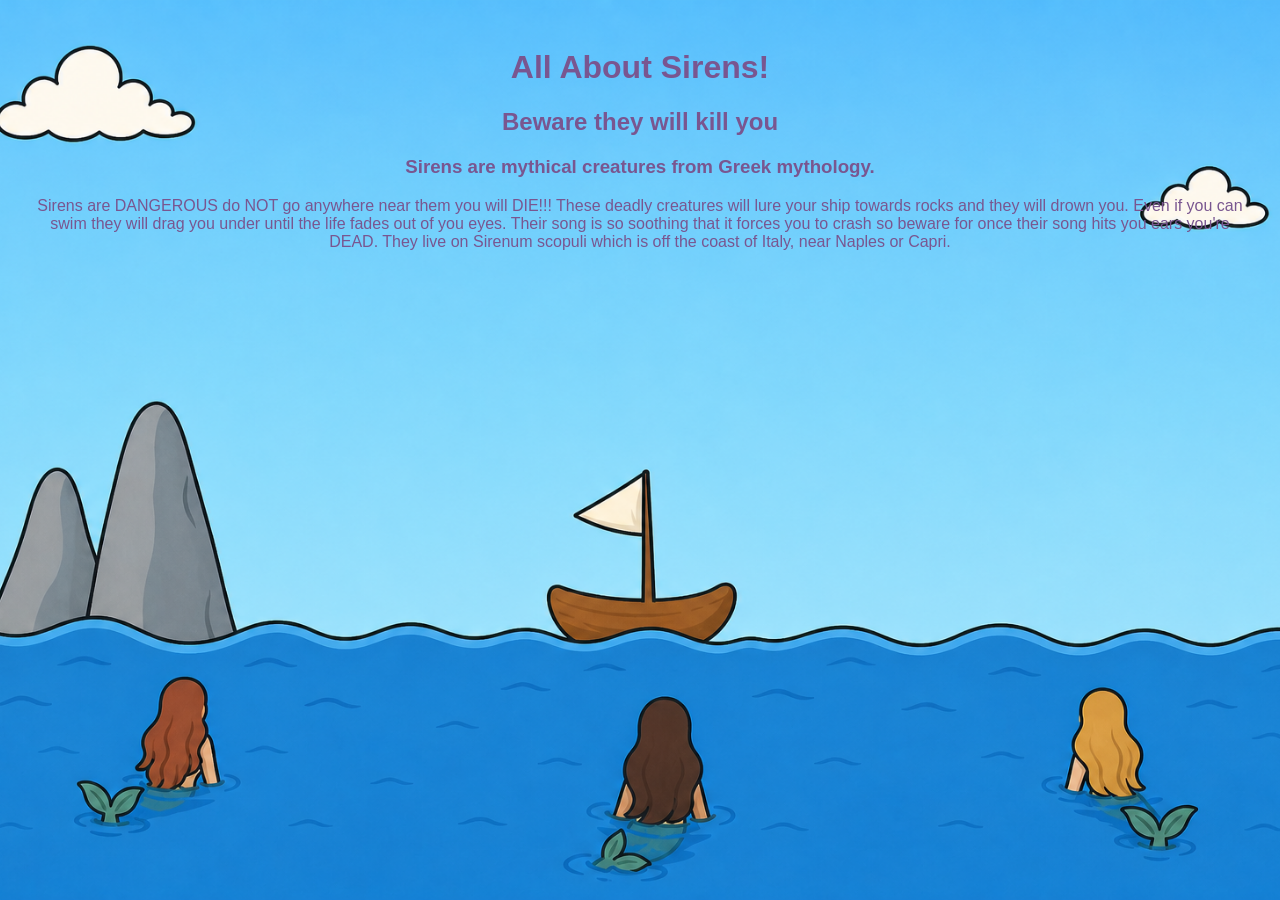
==== index.html @ 0c46f2c5 "hiiiiiiiiiiiiiiiii Co-authored-by: Copilot <copilot@github.com>" ====
<!DOCTYPE html>
<html lang="en">
<head>
    <meta charset="UTF-8">
    <meta name="viewport" content="width=device-width, initial-scale=1.0">
    <title>New belt</title>
    <link rel="stylesheet" href="styles.css">
</head>
<body>
    <h1>All About Sirens!</h1>
    <h2>Beware they will kill you</h2>
    <h3>Sirens are mythical creatures from Greek mythology.</h3>
    <p>Sirens are DANGEROUS do NOT go anywhere near them you will DIE!!! These deadly creatures will lure your ship towards rocks and they will drown you. Even if you can swim they will drag you under until the life fades out of you eyes. Their song is so soothing that it forces you to crash so beware for once their song hits you ears you're DEAD. They live on Sirenum scopuli which is off the coast of Italy, near Naples or Capri.</p>
    <div></div>
</body>
</html>
---- styles.css ----
body {
    background-image: url("ChatGPT Image May 1, 2026, 06_50_09 PM.png");
    background-size: cover;
    background-position: center;
    background-repeat: no-repeat;

    font-family: Arial, Helvetica, sans-serif;
    color: rgb(121, 86, 144);
    text-align: center;

    padding: 20px;

    background-attachment: fixed;
}

img {
    width: 400px;
    height: auto;
    border-radius: 20px;
    margin-top: 20px;
}
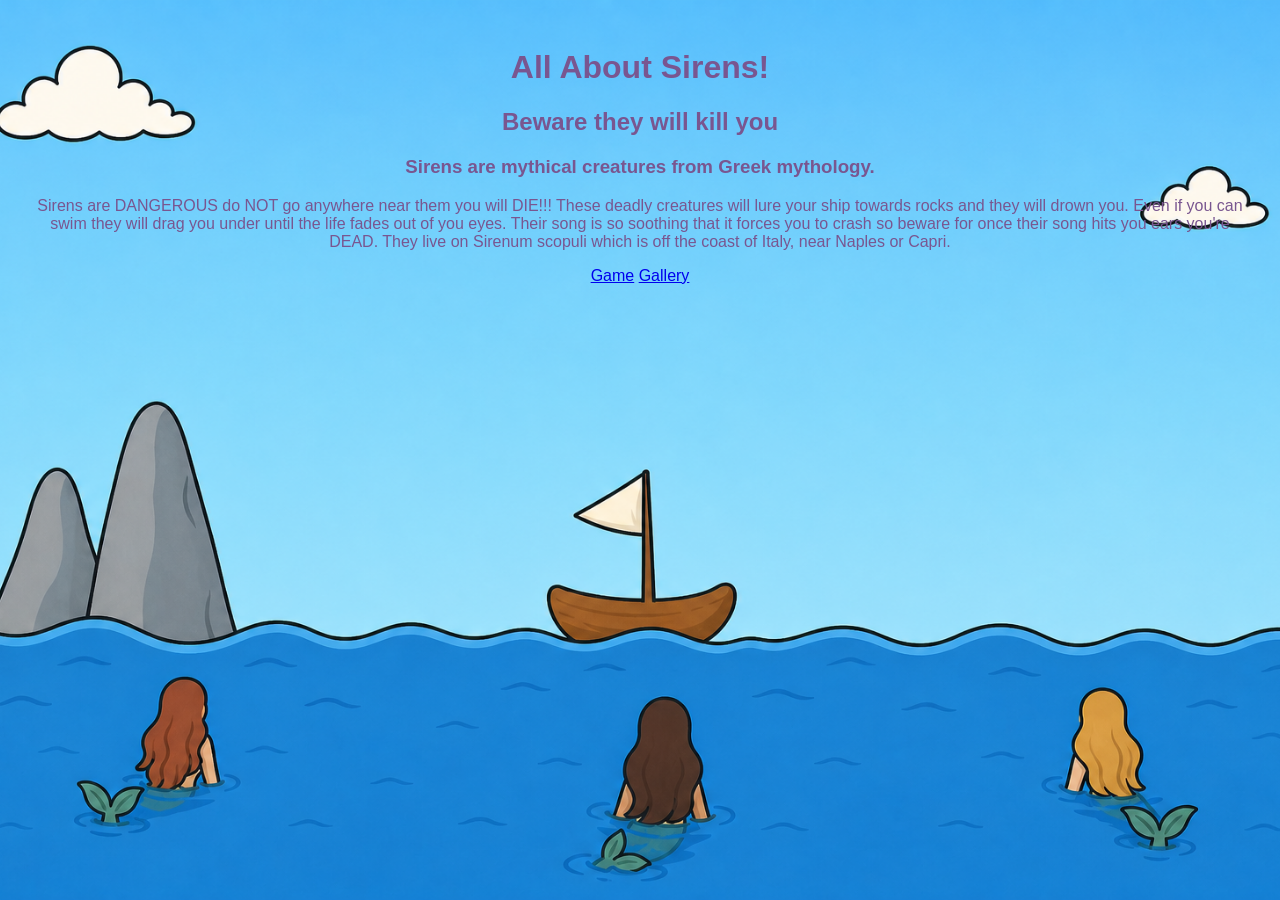
==== commit 059c376d: "Hiiiiiiiiiiiiiiiiiiiiiii" ====
--- a/index.html
+++ b/index.html
@@ -3,14 +3,18 @@
 <head>
     <meta charset="UTF-8">
     <meta name="viewport" content="width=device-width, initial-scale=1.0">
-    <title>New belt</title>
+    <title>Sirens</title>
     <link rel="stylesheet" href="styles.css">
+    
 </head>
 <body>
     <h1>All About Sirens!</h1>
     <h2>Beware they will kill you</h2>
     <h3>Sirens are mythical creatures from Greek mythology.</h3>
     <p>Sirens are DANGEROUS do NOT go anywhere near them you will DIE!!! These deadly creatures will lure your ship towards rocks and they will drown you. Even if you can swim they will drag you under until the life fades out of you eyes. Their song is so soothing that it forces you to crash so beware for once their song hits you ears you're DEAD. They live on Sirenum scopuli which is off the coast of Italy, near Naples or Capri.</p>
-    <div></div>
+    <a href = "Game.html">Game</a>
+    <a href = "Gallery.html">Gallery</a>
+    
+    
 </body>
 </html> 
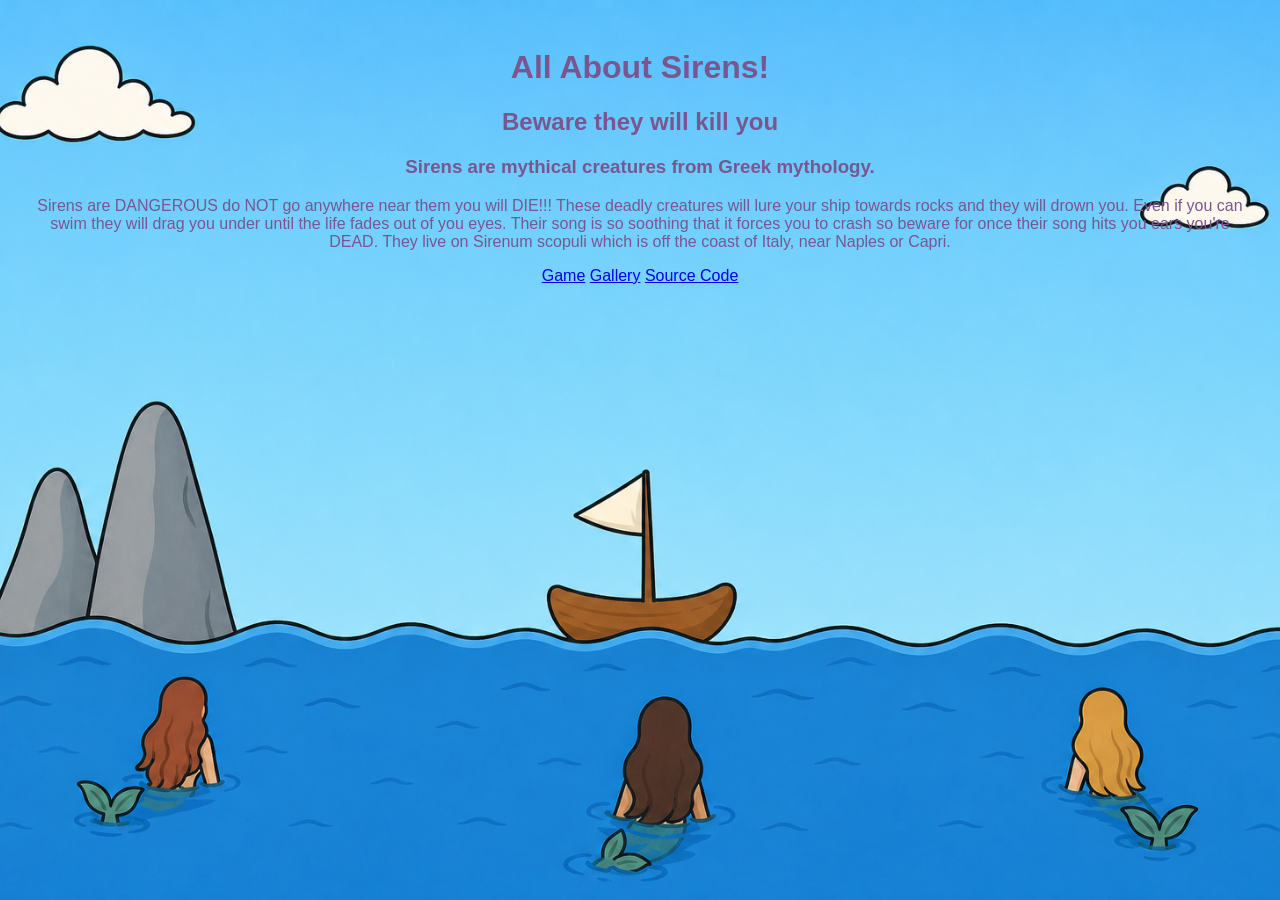
==== commit 99ccf297: "HelloOo" ====
--- a/index.html
+++ b/index.html
@@ -14,6 +14,7 @@
     <p>Sirens are DANGEROUS do NOT go anywhere near them you will DIE!!! These deadly creatures will lure your ship towards rocks and they will drown you. Even if you can swim they will drag you under until the life fades out of you eyes. Their song is so soothing that it forces you to crash so beware for once their song hits you ears you're DEAD. They live on Sirenum scopuli which is off the coast of Italy, near Naples or Capri.</p>
     <a href = "Game.html">Game</a>
     <a href = "Gallery.html">Gallery</a>
+    <a href = "sourcecode.html">Source Code</a>
     
     
 </body>
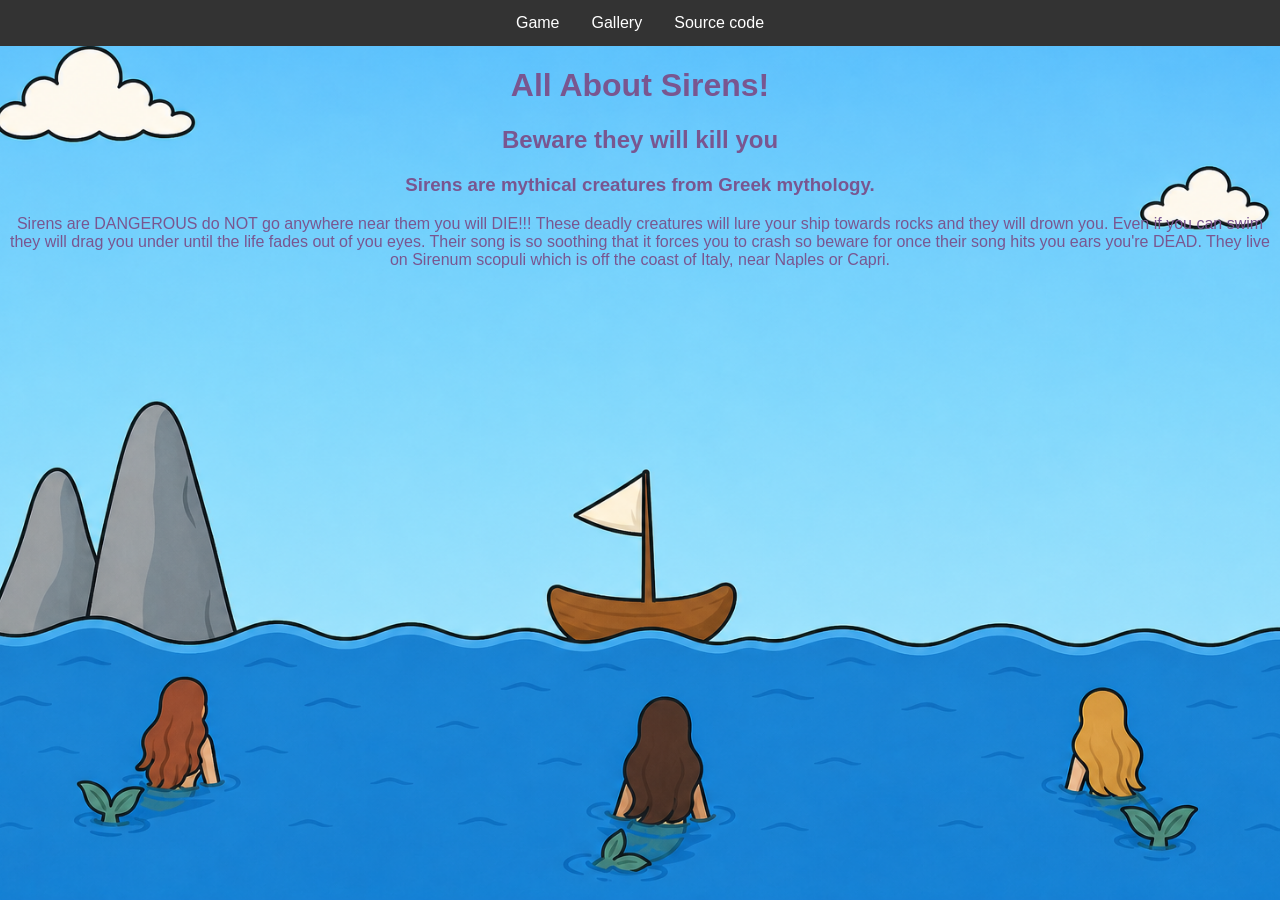
==== commit 60394ba1: "" ====
--- a/index.html
+++ b/index.html
@@ -8,13 +8,16 @@
     
 </head>
 <body>
+    <ul>
+        <li><a href="Game.html">Game</a></li>
+        <li><a href="Gallery.html">Gallery</a></li>
+        <li><a href="https://github.com/Imtiredgoodnight/Lastorangesprint-.git">Source code</a></li>
+    </ul>
+
     <h1>All About Sirens!</h1>
     <h2>Beware they will kill you</h2>
     <h3>Sirens are mythical creatures from Greek mythology.</h3>
     <p>Sirens are DANGEROUS do NOT go anywhere near them you will DIE!!! These deadly creatures will lure your ship towards rocks and they will drown you. Even if you can swim they will drag you under until the life fades out of you eyes. Their song is so soothing that it forces you to crash so beware for once their song hits you ears you're DEAD. They live on Sirenum scopuli which is off the coast of Italy, near Naples or Capri.</p>
-    <a href = "Game.html">Game</a>
-    <a href = "Gallery.html">Gallery</a>
-    <a href = "sourcecode.html">Source Code</a>
     
     
 </body>
--- a/styles.css
+++ b/styles.css
@@ -1,16 +1,16 @@
 body {
+    margin: 0;
+    padding: 0;
+
     background-image: url("ChatGPT Image May 1, 2026, 06_50_09 PM.png");
     background-size: cover;
     background-position: center;
     background-repeat: no-repeat;
+    background-attachment: fixed;
 
     font-family: Arial, Helvetica, sans-serif;
     color: rgb(121, 86, 144);
     text-align: center;
-
-    padding: 20px;
-
-    background-attachment: fixed;
 }
 
 img {
@@ -18,4 +18,36 @@
     height: auto;
     border-radius: 20px;
     margin-top: 20px;
-}+}
+
+ul {
+    list-style: none;
+    margin: 0;
+    padding: 0;
+    display: flex;
+    justify-content: center;
+    background-color: #333;
+}
+
+li a {
+    display: block;
+    color: white;
+    text-decoration: none;
+    padding: 14px 20px;
+}
+
+li a:hover {
+    background-color: #111;
+}
+
+ul li a {
+  display: block;
+  color: white;
+  text-align: center;
+  padding: 14px 16px;
+  text-decoration: none;
+}
+
+ul li a:hover {
+  background-color: #111111;
+}
